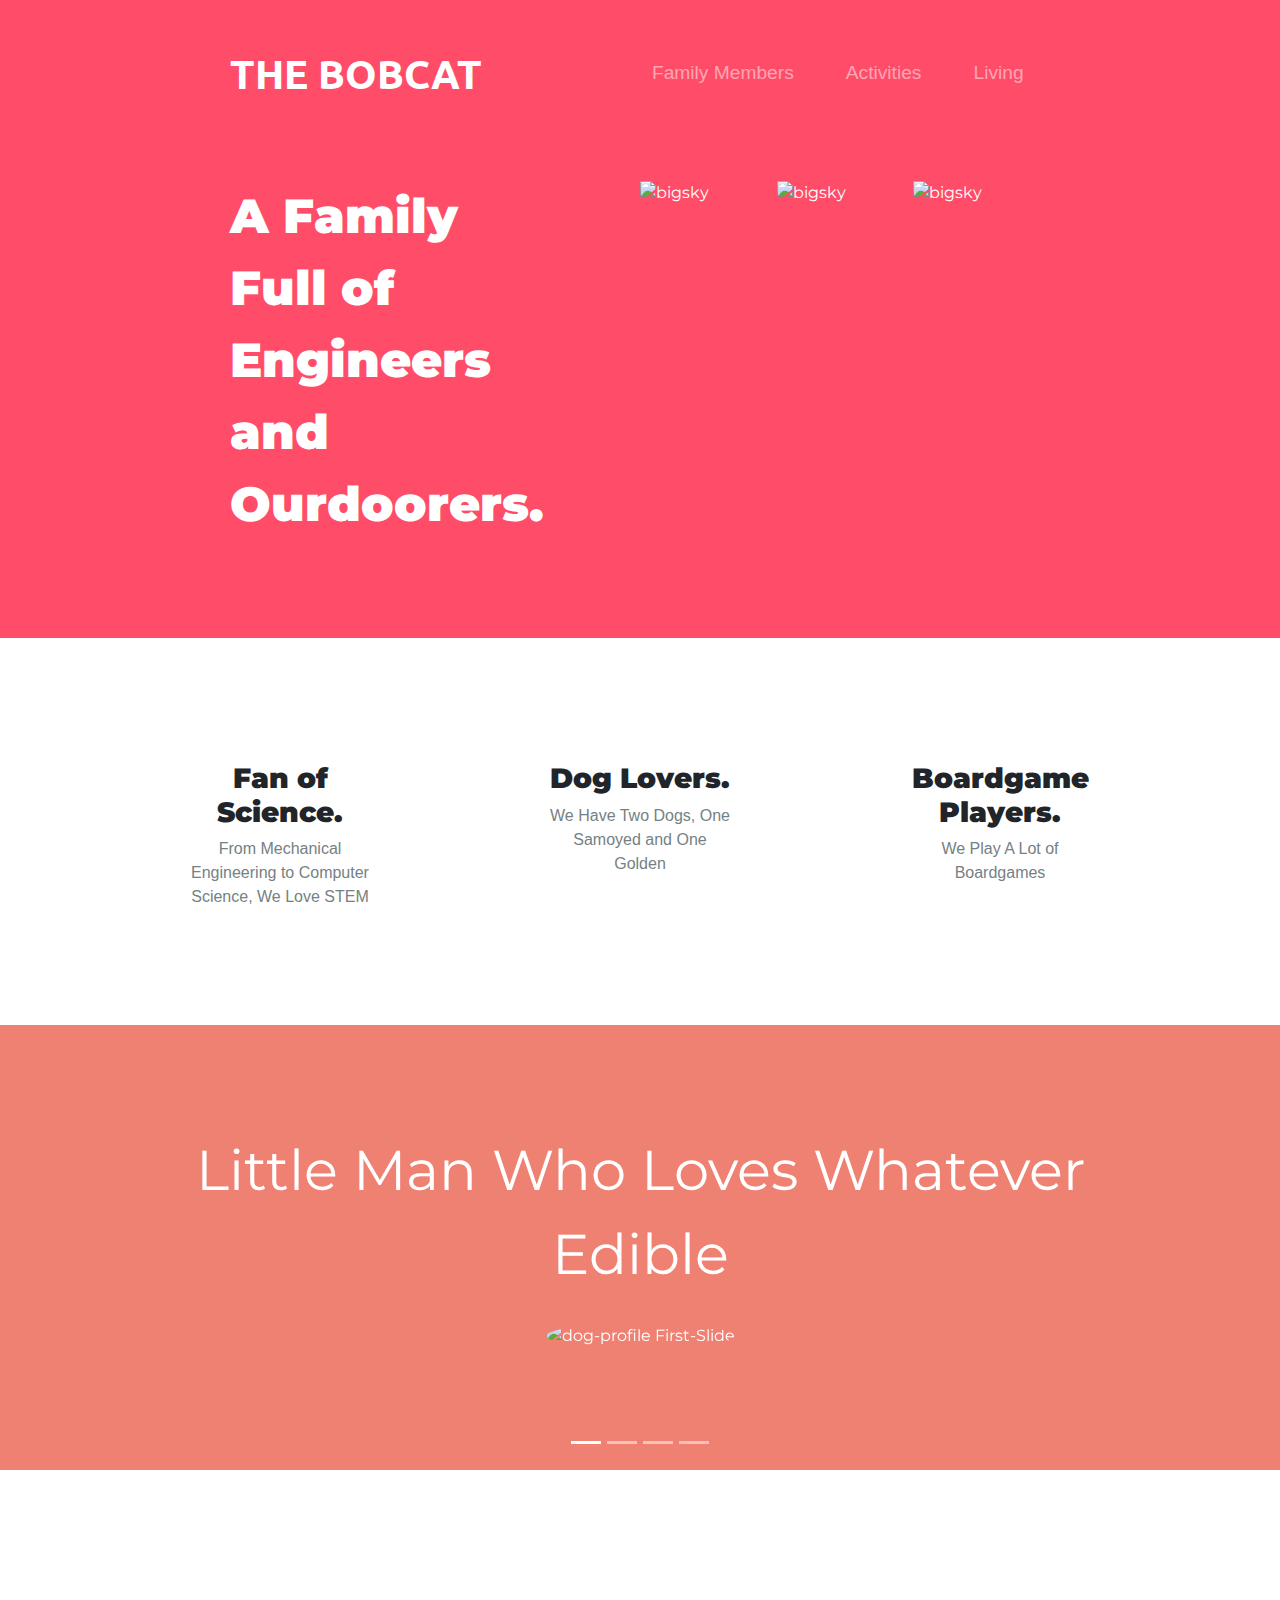
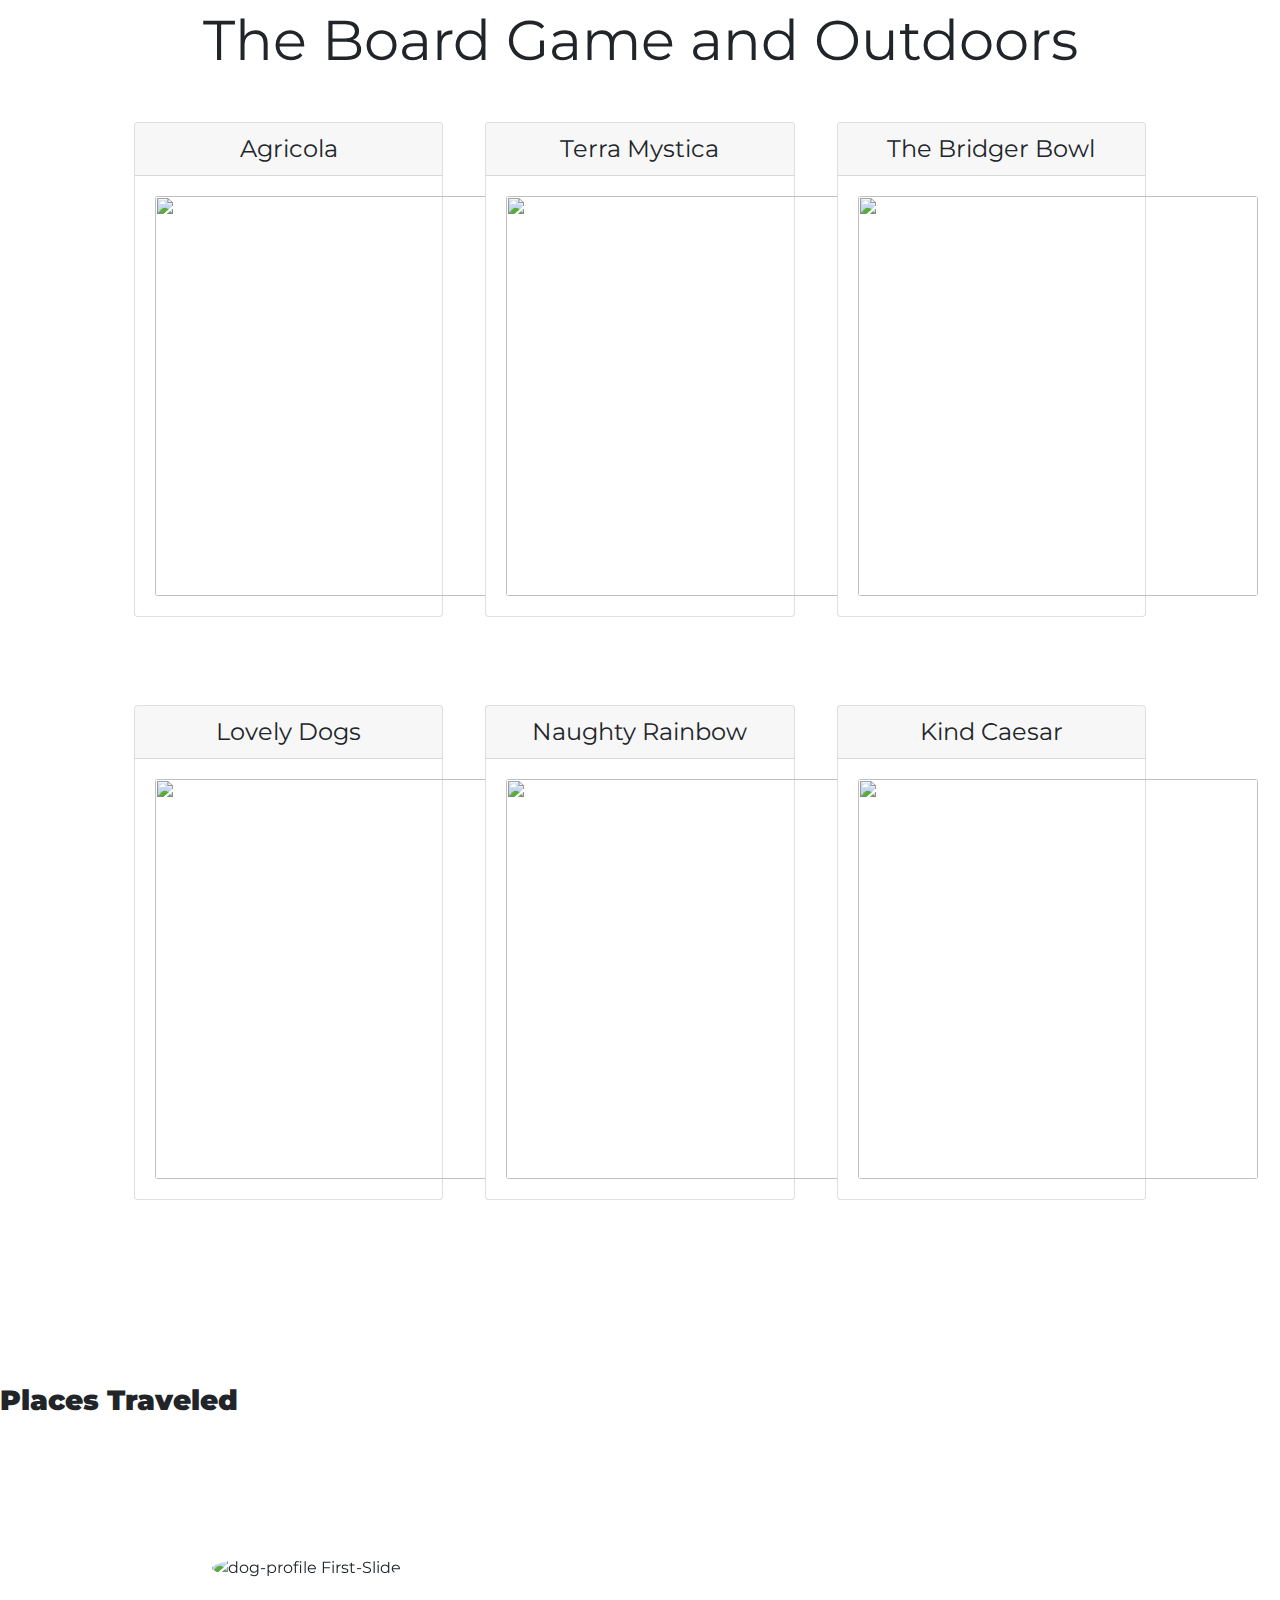
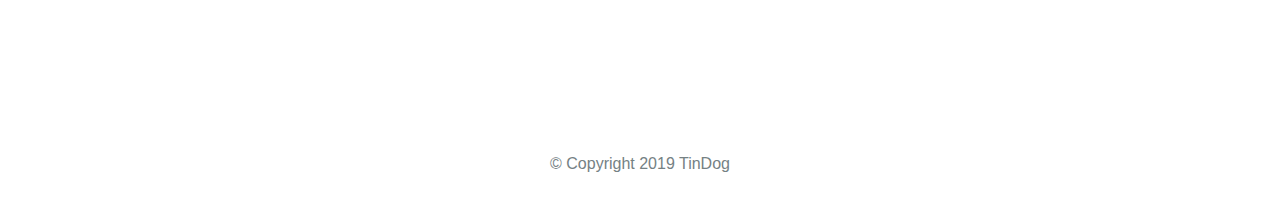
==== family.html @ fa86ba6e "Update family.html" ====
<!DOCTYPE html>
<html>

<head>
	<meta charset="utf-8">
	<title>My_Family</title>
	
	<!-- google fonts -->
	<link href="https://fonts.googleapis.com/css?family=Montserrat:900|Ubuntu&display=swap" rel="stylesheet">
	<!-- font awesome -->
	<script src="https://kit.fontawesome.com/c1f055d3f2.js" crossorigin="anonymous"></script>
	<!-- Bootstrap4 -->
	<link rel="stylesheet" href="https://maxcdn.bootstrapcdn.com/bootstrap/4.0.0/css/bootstrap.min.css" integrity="sha384-Gn5384xqQ1aoWXA+058RXPxPg6fy4IWvTNh0E263XmFcJlSAwiGgFAW/dAiS6JXm" crossorigin="anonymous">
	<script src="https://code.jquery.com/jquery-3.2.1.slim.min.js" integrity="sha384-KJ3o2DKtIkvYIK3UENzmM7KCkRr/rE9/Qpg6aAZGJwFDMVNA/GpGFF93hXpG5KkN" crossorigin="anonymous"></script>
	<script src="https://cdnjs.cloudflare.com/ajax/libs/popper.js/1.12.9/umd/popper.min.js" integrity="sha384-ApNbgh9B+Y1QKtv3Rn7W3mgPxhU9K/ScQsAP7hUibX39j7fakFPskvXusvfa0b4Q" crossorigin="anonymous"></script>
	<script src="https://maxcdn.bootstrapcdn.com/bootstrap/4.0.0/js/bootstrap.min.js" integrity="sha384-JZR6Spejh4U02d8jOt6vLEHfe/JQGiRRSQQxSfFWpi1MquVdAyjUar5+76PVCmYl" crossorigin="anonymous"></script>
	<!-- CSS -->
	<link rel="stylesheet" href="css/styles-family.css">

</head>

<body>

	<section id="title">
		<div class="container-fluid">
			<nav class="navbar navbar-expand-lg navbar-dark">
				<a class="navbar-brand bobcat" href="https://cgswjs.github.io/Personal_Site/">THE BOBCAT</a>

				<button class="navbar-toggler" type="button" data-toggle="collapse" data-target="#navbarToggler01" aria-controls="navbarToggler01" aria-expanded="false" aria-label="Toggle navigation">
					<span class="navbar-toggler-icon"></span>
				</button>

				<div class="collapse navbar-collapse" id="navbarToggler01">
					<ul class="navbar-nav ml-auto">
						<li class="navbar-item">
							<a class="nav-link" href="#out-photos">Family Members</a>
						</li>
						<li class="navbar-item">
							<a class="nav-link" href="#indoor">Activities</a>
						</li>
						<li class="navbar-item">
							<a class="nav-link" href="#living">Living</a>
						</li>
					</ul>
				</div>
			</nav>

			<div class="row no-gutters">
				<div class="col-lg-6">
					<h1 class="big-heading" id="title">A Family Full of Engineers and Ourdoorers.</h1>
					
				</div>
				<div class="col-lg-2">
					<img class="title-image1" src="images/bigsky.png" alt="bigsky">
				</div>
				<div class="col-lg-2">
					<img class="title-image2" src="images/bigsky2.png" alt="bigsky">
				</div>
				<div class="col-lg-2">
					<img class="title-image3" src="images/msu.png" alt="bigsky">
				</div>
			</div>
		</div>

	</section>


	<!-- Features -->

	<section id="features">
		<div class="row no-gutters">
			<div class="col-md-4 feature-box">
				<i class="feature-icon fas fa-atom fa-4x"></i>
				<h3>Fan of Science.</h3>
				<p>From Mechanical Engineering to Computer Science, We Love STEM</p>
			</div>
			<div class="col-md-4 feature-box">
				<i class="feature-icon fas fa-paw fa-4x"></i>
				<h3>Dog Lovers.</h3>
				<p>We Have Two Dogs, One Samoyed and One Golden</p>
			</div>
			<div class="col-md-4 feature-box">
				<i class="feature-icon fas fa-chess fa-4x"></i>
				<h3>Boardgame Players.</h3>
				<p>We Play A Lot of Boardgames</p>
			</div>
		</div>
	</section>


	<!-- Family Members -->

	<section id="out-photos">

		<div id="photo-carousel" class="carousel slide" data-ride="carousel" data-interval="3000" data-pause = "hover">
			<ol class="carousel-indicators">
				<li data-target="#photo-carousel" data-slide-to="0" class="active"></li>
				<li data-target="#photo-carousel" data-slide-to="1"></li>
				<li data-target="#photo-carousel" data-slide-to="2"></li>
				<li data-target="#photo-carousel" data-slide-to="3"></li>
			</ol>
			<div class="carousel-inner">
				<div class="carousel-item active">
					<h2 class="testimonial-text">Little Man Who Loves Whatever Edible</h2>
					<img class="slide-img" src="images/keith.png" alt="dog-profile First-Slide">
					<em></em>
				</div>
				<div class="carousel-item">
					<h2 class="testimonial-text">The Beautiful Software Engineer.</h2>
					<img class="slide-img" src="images/yvie.png" alt="lady-profile Second-Slide">
					<em></em>
				</div>
				<div class="carousel-item">
					<h2 class="testimonial-text">Loyal Knights Who Guard The Family.</h2>
					<img class="slide-img" src="images/dogs.png" alt="lady-profile Second-Slide">
					<em></em>
				</div>
				<div class="carousel-item">
					<h2 class="testimonial-text">Family Union in Los Angeles.</h2>
					<img class="slide-img" src="images/all.png" alt="lady-profile Second-Slide">
					<em></em>
				</div>
				
			</div>
		</section>


		<!-- Activities -->

		<section id="indoor">
			<div id="indoor-head">
				<h2>The Board Game and Outdoors</h2>
			</div>
			<div class="row">
				<div class="indoor-column col-lg-4 col-md-6">
					<div class="card mb-4 box-shadow">
						<div class="card-header">
							<h4 class="my-0 font-weight-normal">Agricola</h4>
						</div>
						<div class="card-body">
							<img class="card-img" src="images/agricola.png">
						</div>
					</div>
				</div>

				<div class="indoor-column col-lg-4 col-md-6">
					<div class="card mb-4 box-shadow">
						<div class="card-header">
							<h4 class="my-0 font-weight-normal">Terra Mystica</h4>
						</div>
						<div class="card-body">
							<img class="card-img" src="images/terraMystica.png">
						</div>
					</div>
				</div>	

				<div class="indoor-column col-lg-4 col-md-6">
					<div class="card mb-4 box-shadow">
						<div class="card-header">
							<h4 class="my-0 font-weight-normal">The Bridger Bowl</h4>
						</div>
						<div class="card-body">
							<img class="card-img" src="images/bridger.png">
						</div>
					</div>
				</div>
			</div>
			<div class="row">
				<div class="indoor-column col-lg-4 col-md-6">
					<div class="card mb-4 box-shadow">
						<div class="card-header">
							<h4 class="my-0 font-weight-normal">Lovely Dogs</h4>
						</div>
						<div class="card-body">
							<img class="card-img" src="images/dogs4.png">
						</div>
					</div>
				</div>

				<div class="indoor-column col-lg-4 col-md-6">
					<div class="card mb-4 box-shadow">
						<div class="card-header">
							<h4 class="my-0 font-weight-normal">Naughty Rainbow</h4>
						</div>
						<div class="card-body">
							<img class="card-img" src="images/dogs3.png">
						</div>
					</div>
				</div>	

				<div class="indoor-column col-lg-4 col-md-6">
					<div class="card mb-4 box-shadow">
						<div class="card-header">
							<h4 class="my-0 font-weight-normal">Kind Caesar</h4>
						</div>
						<div class="card-body">
							<img class="card-img" src="images/caesar.png">
						</div>
					</div>
				</div>
			</div>
		</section>


		<!-- Bozeman -->

		<section id="living">

			<h3>Places Traveled</h3>
			<div id="city-carousel" class="carousel slide" data-ride="carousel" data-interval="2500" data-pause = "hover">
			<ol class="carousel-indicators">
				<li data-target="#city-carousel" data-slide-to="0" class="active"></li>
				<li data-target="#city-carousel" data-slide-to="1"></li>
				<li data-target="#city-carousel" data-slide-to="2"></li>
				<li data-target="#city-carousel" data-slide-to="3"></li>
				<li data-target="#city-carousel" data-slide-to="4"></li>
				<li data-target="#city-carousel" data-slide-to="5"></li>
				<li data-target="#city-carousel" data-slide-to="6"></li>
				<li data-target="#city-carousel" data-slide-to="7"></li>
				<li data-target="#city-carousel" data-slide-to="8"></li>
				<li data-target="#city-carousel" data-slide-to="9"></li>
				<li data-target="#city-carousel" data-slide-to="10"></li>
				
			</ol>
			<div class="carousel-inner">
				<div class="carousel-item active">
					<h2 class="testimonial-text"></h2>
					<img class="slide-img" src="images/bzn1.png" alt="dog-profile First-Slide">
					<em></em>
				</div>
				<div class="carousel-item">
					<h2 class="testimonial-text"></h2>
					<img class="slide-img" src="images/bzn2.png" alt="lady-profile Second-Slide">
					<em></em>
				</div>
				<div class="carousel-item">
					<h2 class="testimonial-text"></h2>
					<img class="slide-img" src="images/bzn3.png" alt="lady-profile Second-Slide">
					<em></em>
				</div>
				<div class="carousel-item">
					<h2 class="testimonial-text"></h2>
					<img class="slide-img" src="images/bzn4.png" alt="lady-profile Second-Slide">
					<em></em>
				</div>
				<div class="carousel-item">
					<h2 class="testimonial-text"></h2>
					<img class="slide-img" src="images/bzn5.png" alt="lady-profile Second-Slide">
					<em></em>
				</div>
				<div class="carousel-item">
					<h2 class="testimonial-text"></h2>
					<img class="slide-img" src="images/bzn6.png" alt="lady-profile Second-Slide">
					<em></em>
				</div>
				<div class="carousel-item">
					<h2 class="testimonial-text"></h2>
					<img class="slide-img" src="images/bzn7.png" alt="lady-profile Second-Slide">
					<em></em>
				</div>
				
				<div class="carousel-item">
					<h2 class="testimonial-text"></h2>
					<img class="slide-img" src="images/bzn8.png" alt="lady-profile Second-Slide">
					<em></em>
				</div>
				
				<div class="carousel-item">
					<h2 class="testimonial-text"></h2>
					<img class="slide-img" src="images/bzn9.png" alt="lady-profile Second-Slide">
					<em></em>
				</div>
				<div class="carousel-item">
					<h2 class="testimonial-text"></h2>
					<img class="slide-img" src="images/SF2.png" alt="lady-profile Second-Slide">
					<em></em>
				</div>
				
				<div class="carousel-item">
					<h2 class="testimonial-text"></h2>
					<img class="slide-img" src="images/SF.png" alt="lady-profile Second-Slide">
					<em></em>
				</div>
				
				
				
			</div>
		</section>
		<!-- Footer -->

		<footer id="footer">
			<div class="social-footer">
				<a href="https://twitter.com/cgswjs"><i class="social-icon fab fa-twitter fa-2x"></i></a>
				<a href="https://www.facebook.com/yihan.chen.988"><i class="social-icon fab fa-facebook-f fa-2x"></i></a>
				<a href="https://www.instagram.com/cgswjs/"><i class="social-icon fab fa-instagram fa-2x"></i></a>
				<a href="mailto:pretictchen@gmail.com"><i class="social-icon fas fa-envelope fa-2x"></i></a>
			</div>	
			<p>© Copyright 2019 TinDog</p>

		</footer>


	</body>

	</html>
---- css/styles-family.css ----
body{
	font-family: "Montserrat"
}
h1,h2,h3,h4,h5,h6{
	font-family: "Montserrat";
}
h2{
	font-weight: 400;
	font-size:3.5rem;
	line-height: 1.5;
}
h3{
	font-weight: 900;

}
p{
	font-family: arial;
	color: #758184;
}
.big-heading{
	font-family:"Montserrat";
	font-weight: 900;
	font-size: 3rem;
	line-height: 1.5;
	margin-right: 80px;
}
.bobcat {
    font-weight: bold;
    color: green;
}
.bobcat:hover{
    text-color: white;
}
#title{
	background-color:#FF4C68;
	color: #fff;
}
.container-fluid{
	padding: 3% 18% 7%;
}
/*Navigation bar*/
.navbar{
	padding:0 0 4.5rem;
}
.navbar-brand{
	font-family: ubuntu;
	font-size: 2.5rem;
}
.navbar-item{
	padding: 0 18px;
}
.nav-link{
	font-size: 1.2rem;
	font-family: arial;
}
.download-button{
	margin: 5% 3% 5% 0;
}
/*title image*/
.title-image1{
	width: 120%;
	height: 80%;
	transform: rotate(20deg);
	position: absolute;
	right: 30%;
}
.title-image2{
	width: 120%;
	height: 80%;
	transform: rotate(25deg);
	position: absolute;
	right: 30%;
}
.title-image3{
	width: 120%;
	height: 80%;
	transform: rotate(30deg);
	position: absolute;
	right: 30%;
}
@media(max-width:1593px ){
	.title-image1, .title-image2, .title-image3{
		position: static;
		transform: rotate(0);
	}
}

@media (max-width:1129px ){
	#title{
		text-align: center;

	}
	.title-image{
		position: static;
		transform: rotate(0);
	}
}

#features{
	margin: 0;
	padding: 100px;
	background-color:#FFF ;
	position: relative;
	z-index: 1
}
.feature-box{
	text-align: center;
	padding: 0 8% !important;
}
.feature-icon{	
	color:#ef8172; 
	margin: 1rem;
}

.feature-icon:hover{
	color: #FF4C68;
}
#out-photos{
	text-align: center;
	background-color: #EF8172;
	color: #FFF;
}
.slide-img{
	width: 600px;
	height: 600px;
	border-radius: 100%;
	margin: 20px;
}
.carousel-item{
	padding:8% 15%;
}
#indoor-head{
	text-align: center;

}
#indoor{
	padding: 10%;
	text-align: center;
}
.indoor-column{
	padding: 3% 2%;
}
.card-img{
	width: 400px;
	height:400px;
}
#cta{
	background-color: #FF4C68;
	padding: 7% 10%;
	text-align: center;
	color: #FFF;
}
#footer{
	text-align: center;
	padding: 2% 15%;
}
.social-icon{
	margin: 10px;
	padding:10px;
}
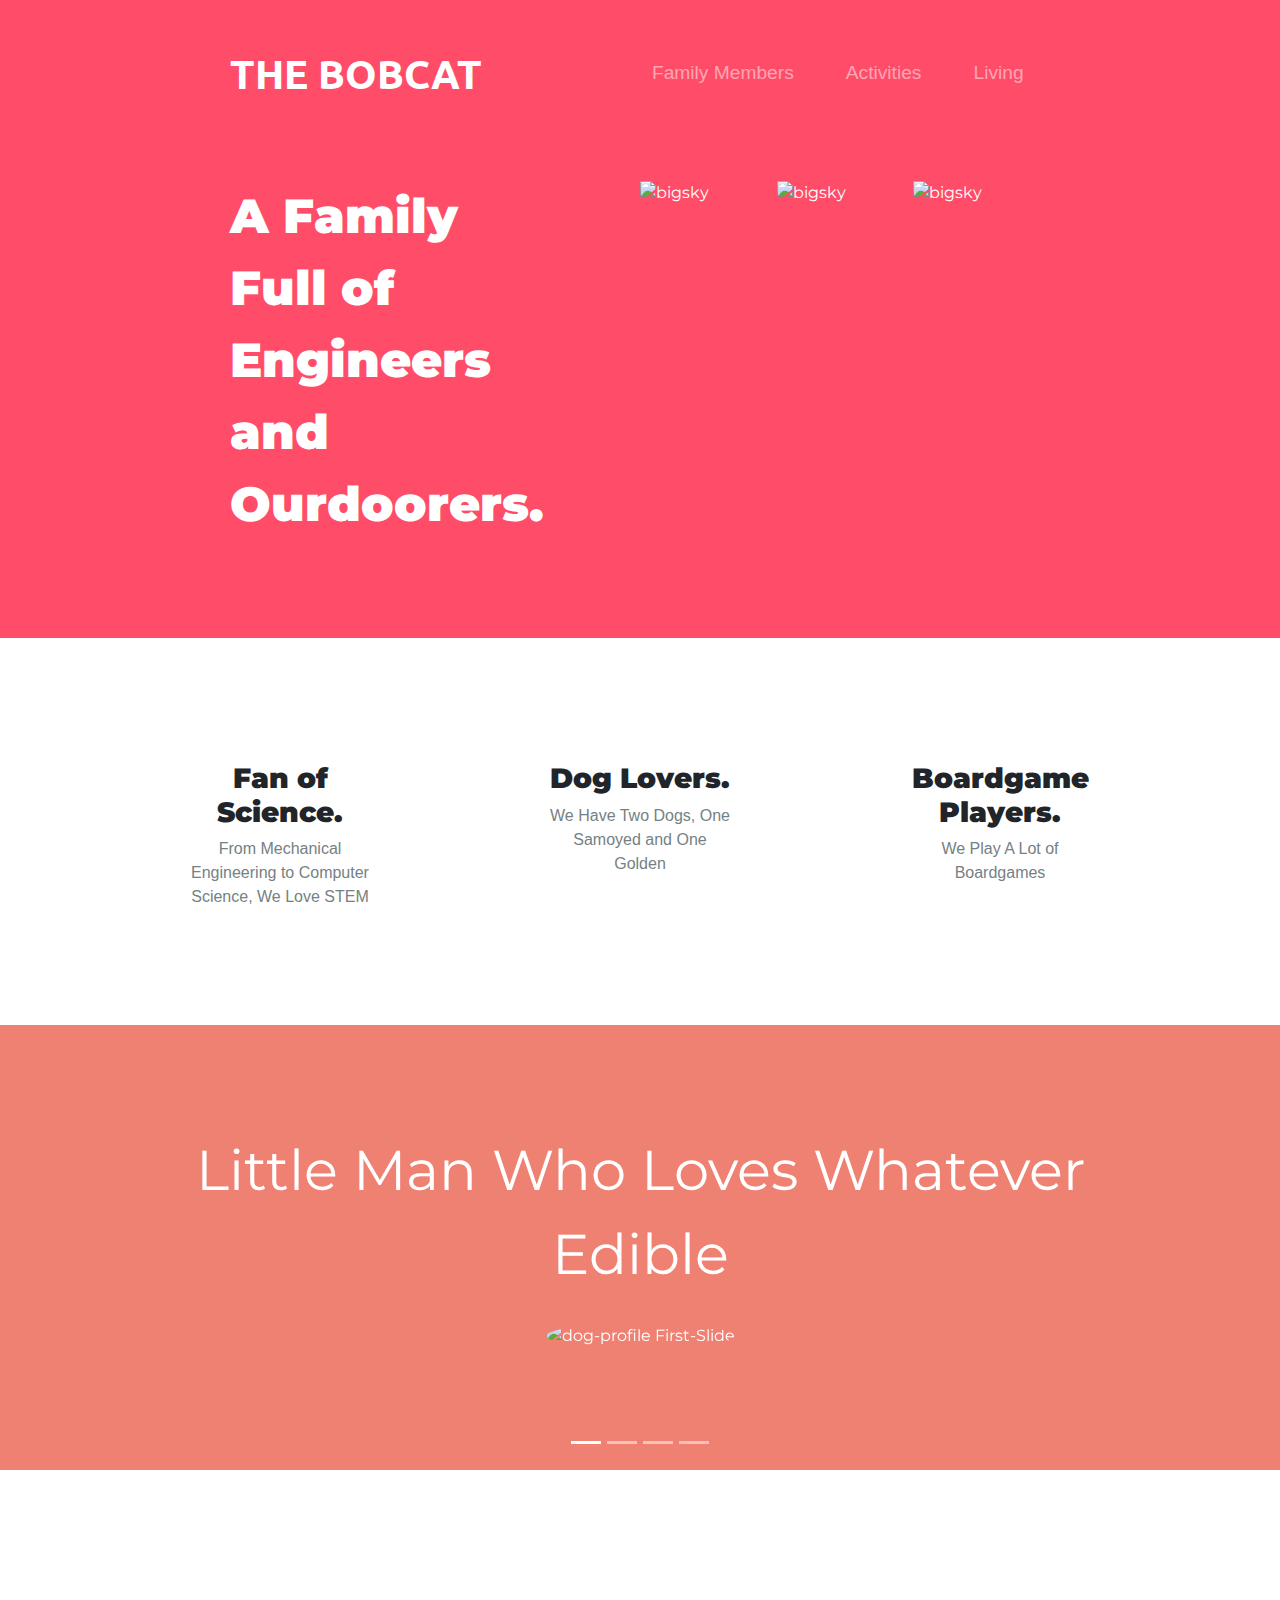
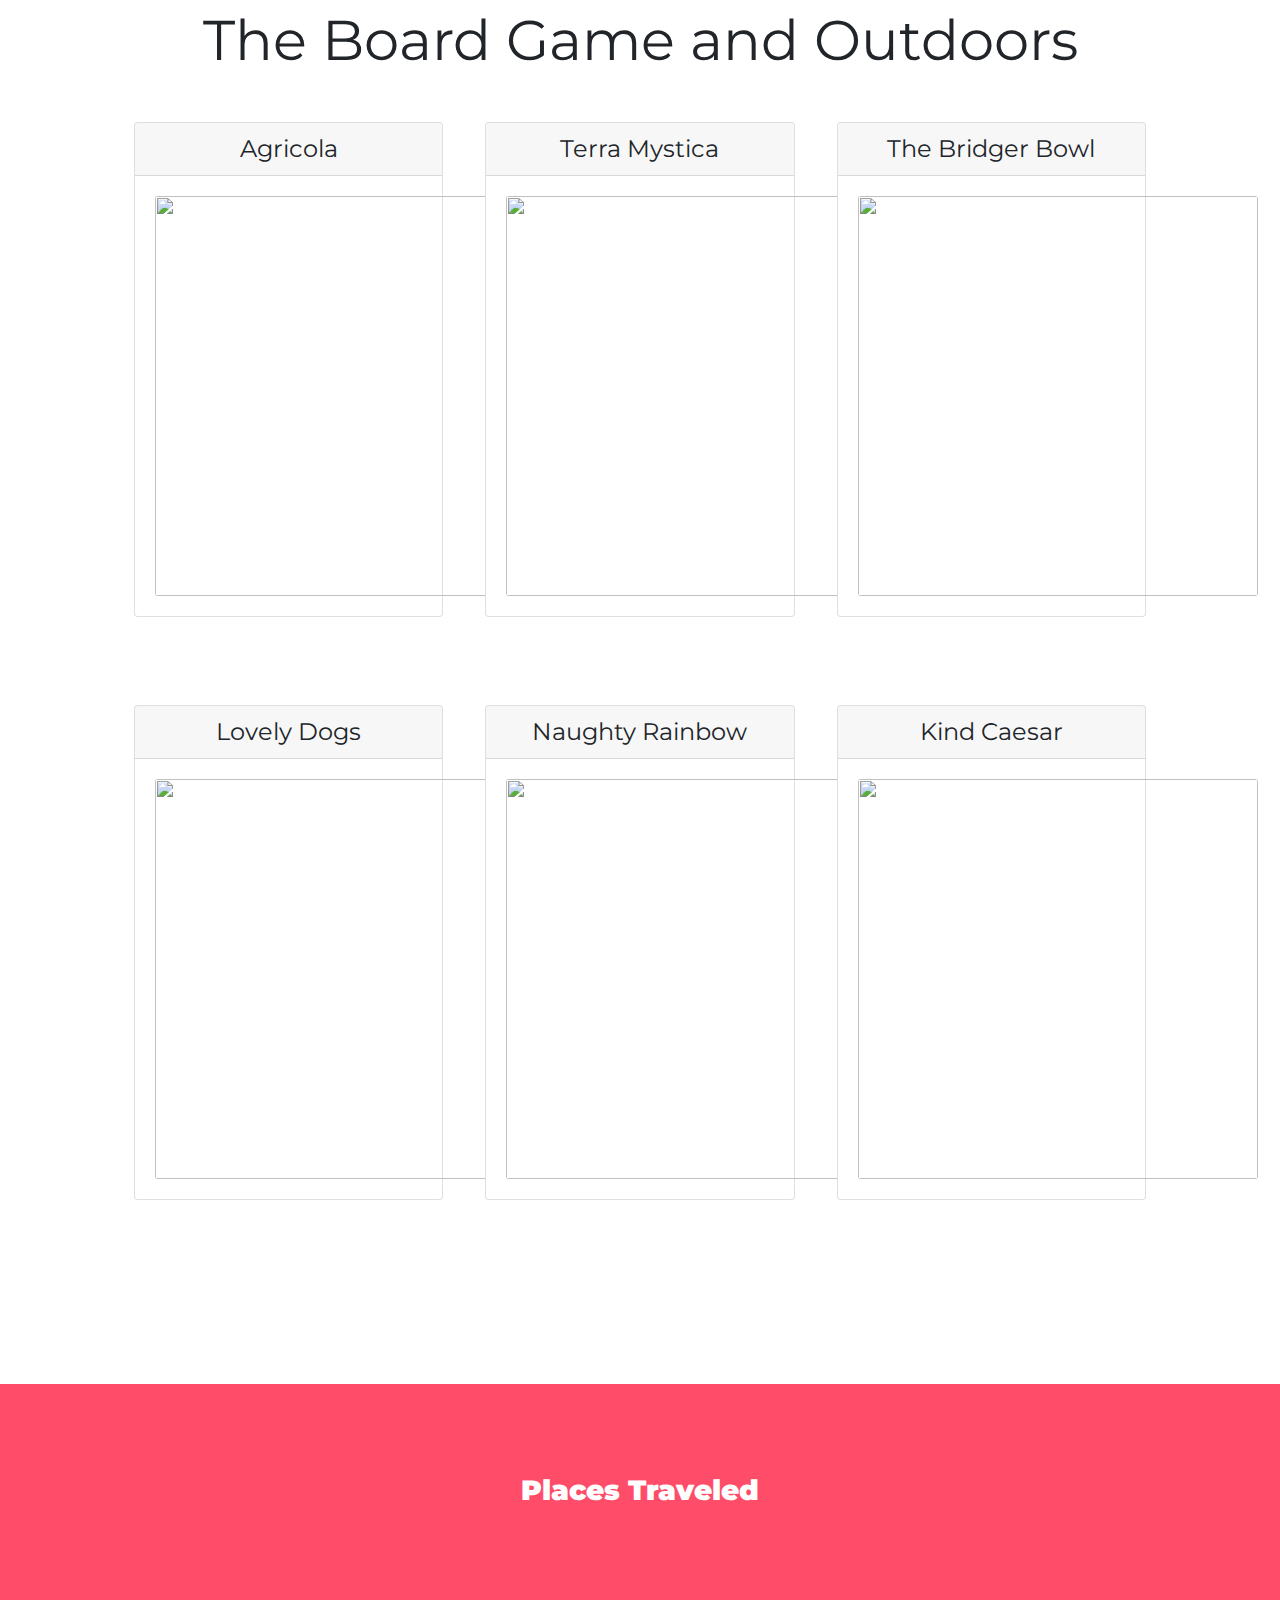
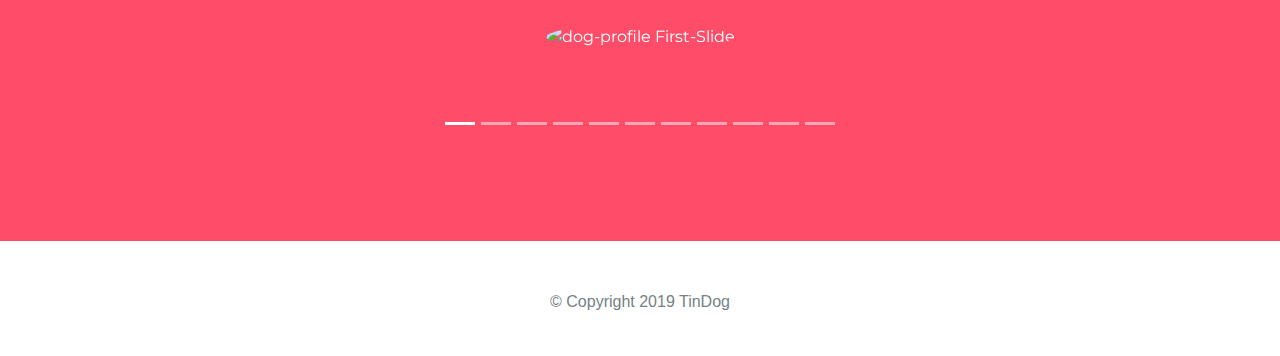
==== commit a8fbe6e0: "Add files via upload" ====
--- a/family.html
+++ b/family.html
@@ -33,13 +33,13 @@
 				<div class="collapse navbar-collapse" id="navbarToggler01">
 					<ul class="navbar-nav ml-auto">
 						<li class="navbar-item">
-							<a class="nav-link" href="#out-photos">Family Members</a>
+							<a class="nav-link" href="#footer">Family Members</a>
 						</li>
 						<li class="navbar-item">
-							<a class="nav-link" href="#indoor">Activities</a>
+							<a class="nav-link" href="#pricing">Activities</a>
 						</li>
 						<li class="navbar-item">
-							<a class="nav-link" href="#living">Living</a>
+							<a class="nav-link" href="#cta">Living</a>
 						</li>
 					</ul>
 				</div>
@@ -204,7 +204,7 @@
 
 		<!-- Bozeman -->
 
-		<section id="living">
+		<section id="cta">
 
 			<h3>Places Traveled</h3>
 			<div id="city-carousel" class="carousel slide" data-ride="carousel" data-interval="2500" data-pause = "hover">
